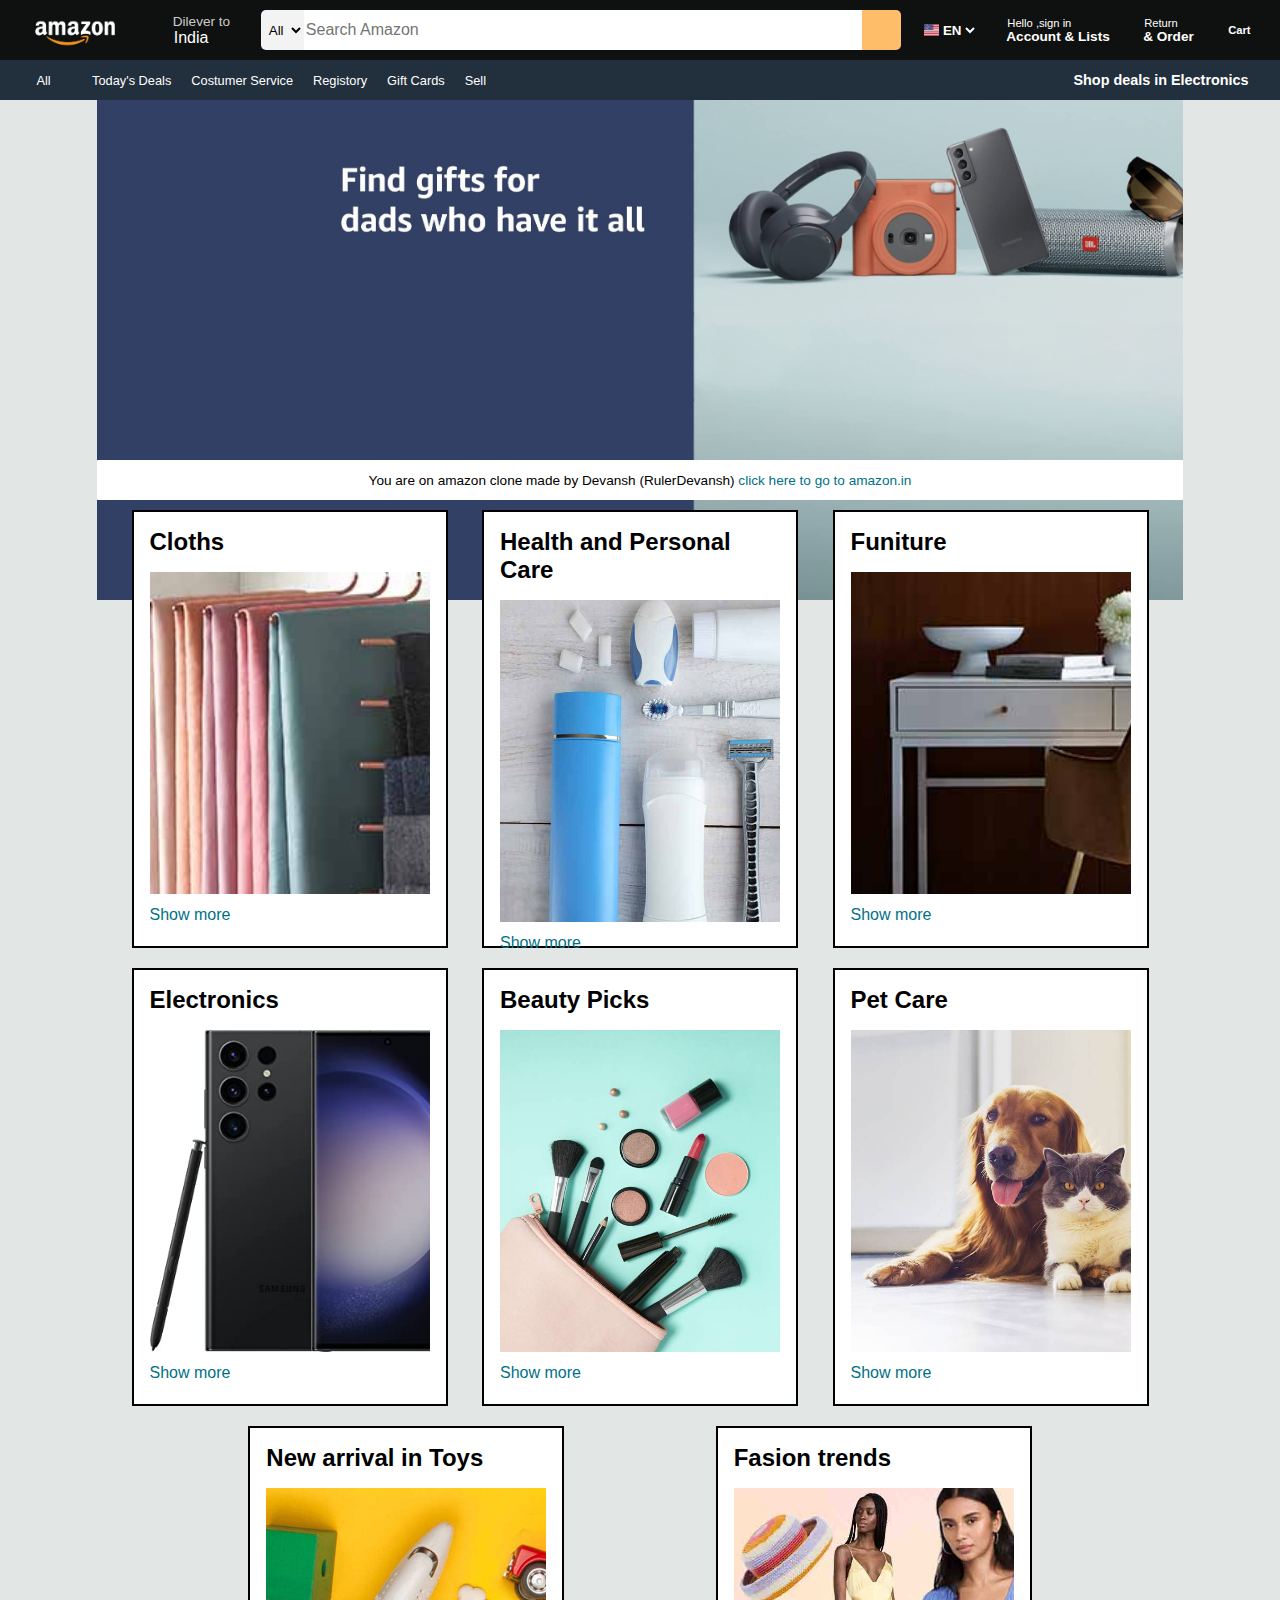
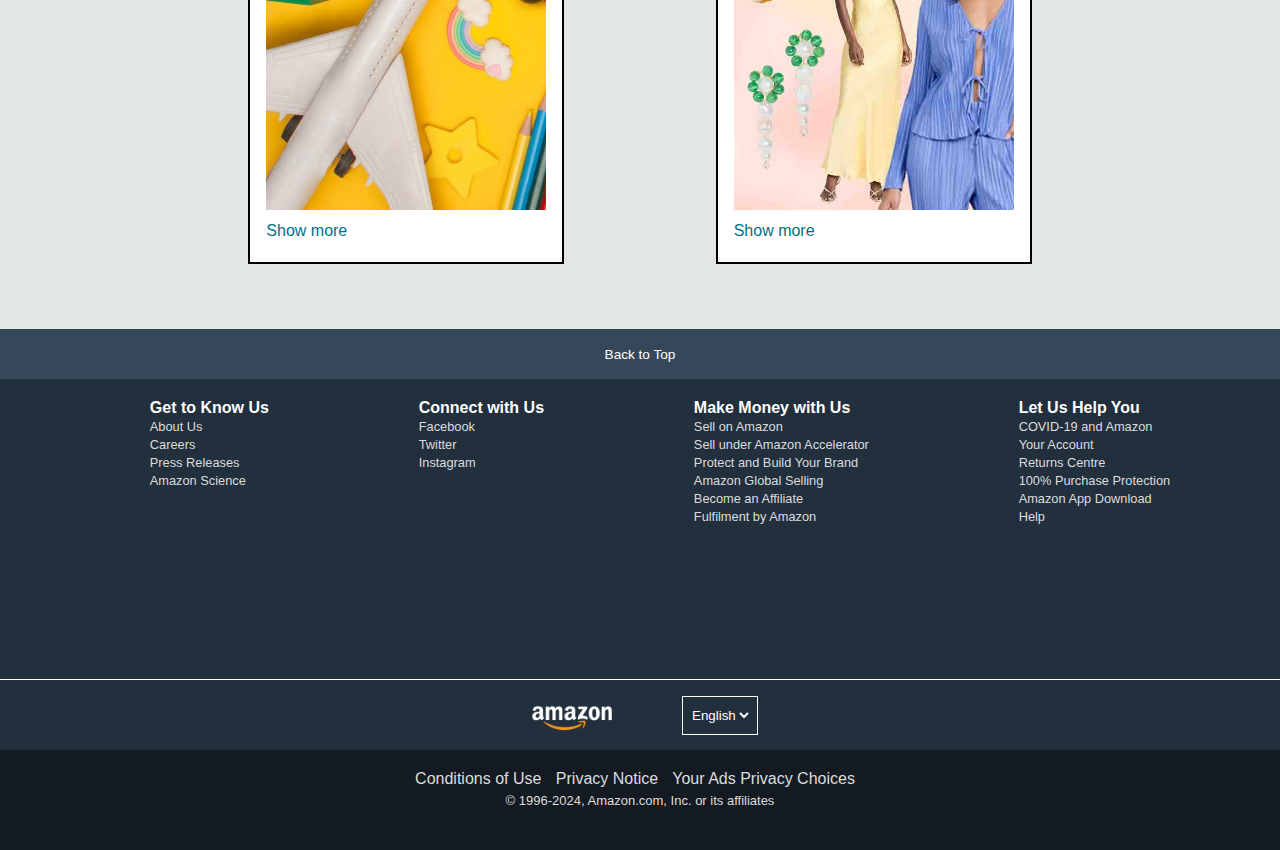
==== Project Amazon Clone (Only by html , css )/index.html @ c6a293f9 "Add files via upload" ====
<!DOCTYPE html>
<html lang="en">
<head>
    <meta charset="UTF-8">
    <meta name="viewport" content="width=device-width, initial-scale=1.0">
    <title>Amazon clone</title>
    <link rel="stylesheet" href="style.css">
    <!-- LINKING Font Awsome ICON IN HTML By CDN(content dilevery network)-->
    <!-- IT is just an another css file -->
    <!-- NOTE:- Icons act just like font. -->
    <link rel="stylesheet" href="https://cdnjs.cloudflare.com/ajax/libs/font-awesome/6.5.1/css/all.min.css" integrity="sha512-DTOQO9RWCH3ppGqcWaEA1BIZOC6xxalwEsw9c2QQeAIftl+Vegovlnee1c9QX4TctnWMn13TZye+giMm8e2LwA==" crossorigin="anonymous" referrerpolicy="no-referrer" />
     
</head>
<body>
    <header>
        <div class="navbar">
            <div class="navlogo border">
            </div>
            <div class="navloc border">
                <p class="loc1">Dilever to </p>
                <div class="locIcon">
                    <i class="fa-solid fa-location-dot"></i>
                    <p class="loc2">India</p>
                </div>
            </div>
            <div class="navsearch">
                <select class="searchselect">
                    <option>All</option>
                </select>
                <input type="text" placeholder="Search Amazon" class="searchinput">
                <div class="searchicon">
                    <i class="fa-solid fa-magnifying-glass"></i>
                </div>
            </div>
            <div class="navlang">
                <div class="flag"></div>
                <select class="navlangsel">
                    <option>EN</option>
                </select>
            </div>
            <div class="navsignin border">
                <p class="navsigninhello">Hello ,sign in</p>
                <p class="navsigninacc">Account & Lists</p>
            </div>
            <div class="navsignin border">
                <p class="navsigninhello">Return</p>
                <p class="navsigninacc">& Order</p>
            </div>
            <div class="navcart border">
                <i class="fa-solid fa-cart-shopping"></i>
                <p class="carttext">Cart</p>
            </div>
        </div>
        <div class="pannel">
            <div class="pannelall">
                <i class="fa-solid fa-bars"></i>
                <p class="pannelalltxt">All</p>
            </div>
            <div class="pannelopt">
                <p>Today's Deals</p>
                <p>Costumer Service</p>
                <p>Registory</p>
                <p>Gift Cards</p>
                <p>Sell</p>
            </div>
            <div class="panneldeals">
                <p>Shop deals in Electronics</p>
            </div>
    
    
        </div>    
    </header>
    <div class="herosection">
        <div class="heromsg">
            <p>You are on amazon clone made by Devansh (RulerDevansh) <a href="#">click here to go to amazon.in</a></p>
        </div>
    </div>
    <div class="shopingcards">
        <div class="card">
            <h2>Cloths</h2>
            <div class="card1img"></div>
            <p>Show more</p>
        </div>
        <div class="card">
            <h2>Health and Personal Care</h2>
            <div class="card2img"></div>
            <p>Show more</p>
        </div>
        <div class="card">
            <h2>Funiture</h2>
            <div class="card3img"></div>
            <p>Show more</p>
        </div>
        <div class="card">
            <h2>Electronics</h2>
            <div class="card4img"></div>
            <p>Show more</p>
        </div>
        <div class="card">
            <h2>Beauty Picks</h2>
            <div class="card5img"></div>
            <p>Show more</p>
        </div>
        <div class="card">
            <h2>Pet Care</h2>
            <div class="card6img"></div>
            <p>Show more</p>
        </div>
        <div class="card">
            <h2>New arrival in Toys</h2>
            <div class="card7img"></div>
            <p>Show more</p>
        </div>
        <div class="card">
            <h2>Fasion trends</h2>
            <div class="card8img"></div>
            <p>Show more</p>
        </div>
    </div>
    <footer>
        <div class="footpannel1"><P>Back to Top</P></div>
        <div class="footpannel2">
            <ul>
                <li><p>Get to Know Us</p></li>
                <li><a href="#">About Us</a></li>
                <li><a href="#">Careers</a></li>
                <li><a href="#">Press Releases</a></li>
                <li><a href="#">Amazon Science</a></li>
            </ul>
            <ul>
                <li><p>Connect with Us</p></li>
                <li><a href="#">Facebook</a></li>
                <li><a href="#">Twitter</a></li>
                <li><a href="#">Instagram</a></li>
            </ul>
            <ul>
                <li><p>Make Money with Us</p></li>
                <li><a href="#">Sell on Amazon</a></li>
                <li><a href="#">Sell under Amazon Accelerator</a></li>
                <li><a href="#">Protect and Build Your Brand</a></li>
                <li><a href="#">Amazon Global Selling</a></li>
                <li><a href="#">Become an Affiliate</a></li>
                <li><a href="#">Fulfilment by Amazon</a></li>
            </ul>
            <ul>
                <li><p>Let Us Help You</p></li>
                <li><a href="#">COVID-19 and Amazon</a></li>
                <li><a href="#">Your Account</a></li>
                <li><a href="#">Returns Centre</a></li>
                <li><a href="#">100% Purchase Protection</a></li>
                <li><a href="#">Amazon App Download</a></li>
                <li><a href="#">Help</a></li>
            </ul>
        </div>
        <div class="footpannel3">
            <div class="logo"></div>
            <div class="lang">
                <i class="fa-solid fa-globe" style="color:#dddddd;"></i>
                <select class="langsel">
                    <option>English</option>
                    <option>Hindi</option>
                    <option>French</option>
                </select>
            </div>
        </div>
        <div class="footpannel4">
            <div class="licence">
                <a href="#">Conditions of Use</a>
                <a href="#">Privacy Notice</a>
                <a href="#">Your Ads Privacy Choices</a>
            </div>
            <div class="copyright">
                © 1996-2024, Amazon.com, Inc. or its affiliates
            </div>
        </div>
    </footer>
</body>
</html>
---- Project Amazon Clone (Only by html , css )/style.css ----
*{
    margin: 0;
    font-family: Arial, Helvetica, sans-serif;
}
body{
    background-color: #e2e7e6;
}
/* ---------------------NAVBAR--------------------- */
.navbar{
    position: fixed;
    z-index: 2;
    height: 60px;
    width: 100%;
    background-color:#0f1111;
    color: white;
    display: flex;
    align-items: center;
    justify-content: space-evenly;
}
.navlogo{
    height: 50px;
    width: 100px;
    background-image:url(amazon_logo.png);
    background-size: cover;
}
.border{
    border: 2px solid transparent;
}
.border:hover{
    border: 2px solid white;
}
/* For location box */
.navloc{padding: 5px;}
.loc1{
    color: #cccccc;
    font-size: 0.85rem;
    margin-left: 15px;

}
.loc2{
    font-size: 1rem;
}
.locIcon{
    display: flex;
    width:70%;
    align-items: center;
    justify-content: space-between;
}
/* For search box */
.navsearch{
    display: flex;
    width:50%;
    height: 40px;
    border-radius: 5px;
    background-color: blue;
    justify-content: space-evenly;
}
.searchicon{
    background-color: #febd68;
    color: #0f1111;
    width: 45px;
    display: flex;
    border-top-right-radius: 5px;
    border-bottom-right-radius: 5px;
    justify-content: center;
    align-items: center;
    font-size: 1.2rem;
}
.searchselect{
    background-color: #f3f3f3;
    width: 50px;
    text-align: center;
    border-top-left-radius: 5px;
    border-bottom-left-radius: 5px;
    border: none;
}
.searchinput{
    border: none;
    width: 100%;
    font-size: 1rem;
    
}
.navsearch:hover{
    border-radius: 7px;
    border: 2px solid #febd68;
}
/* LANGUAGE */
.navlang{
    display: flex;
    align-items: center;
    height: 10px;
}
.flag{
    height: 12px;
    width: 15px;
    background-image: url(flag.png);
    background-size:cover;
}
.navlangsel{
    background-color: #0f1111;
    color: white;
    border: none;
    font-weight: bold;
}
/* Signin */
.navsignin{
    padding:3px;
}
.navsigninhello{
    font-size: 0.7rem;
    margin-left: 1px;
}
.navsigninacc{
    font-size: 0.85rem;
    font-weight: 700;
}
/* cart */
.navcart{
    display: flex;
    align-items: end;
    padding: 4px;
}
/* .fa-solid.fa-cart-shopping{
    font-size: large;
} */
/* Or we can write like this */
.navcart i {/*means all icon tag in navcart*/
    font-size: large;
}
.carttext{
    font-size: 0.7rem;
    font-weight: 700;
}


/*---------------------------PANNEL-------------------*/
.pannel{
    position: relative;
    top: 60px;
    height: 40px;
    background-color: #222f3d ;
    display: flex;
    align-items: center;
    justify-content: space-evenly;
    color: white;
    font-size: 0.8rem;
}
.pannelall{
    display: flex;
    justify-content: space-between;
}
.pannelalltxt{
    padding-left: 5px ;
}
.pannelopt{
    display: flex;
    width: 75%;
    
}
.pannelopt p{
    margin: 10px;
}
.panneldeals{
    font-size: 0.9rem;
    font-weight: 700;
}


/* -----------------Hero section--------------- */
/*a hero section is the area that immediately shows up on the screen under your logo and menu */

.herosection{
    position: relative;
    top: 60px;
    display: flex;
    background-image: url(hero_image.jpg);
    background-size: cover;
    height: 500px;
    margin:0px 97px 0px 97px;
    align-items: end;
    justify-content: center;
    z-index: 0;
}
.heromsg{
    margin-bottom: 100px;
    height: 40px;
    width: 100%;
    display: flex;
    justify-content: center;
    align-items: center;
    background-color: white;
    border-radius: 1px;
    font-size: 0.85rem;
}
.heromsg p a{
    text-decoration: none;
    color: #007185;
}

/* ----------Shoping Cards----------- */

.shopingcards{
    z-index:1;
    position: relative;
    top:-50px;
    display: flex;
    margin:0px 97px 0px 97px;
    flex-wrap: wrap;
    justify-content:space-evenly;
}
.card{
    padding: 1rem 1rem 1rem 1rem;
    background-color: white;
    border: 2px solid black;
    height: 402px;
    width: 280px;
    margin-top: 20px;
}
.card p {
    color: #007185;
}
.card1img{
    background-image: url(box1_image.jpg);
    background-size: cover;
    height: 80%;
    margin: 1rem 0rem 0.75rem 0rem;
}
.card2img{
    background-image: url(box2_image.jpg);
    background-size: cover;
    height: 80%;
    margin: 1rem 0rem 0.75rem 0rem;
}
.card3img{
    background-image: url(box3_image.jpg);
    background-size: cover;
    height: 80%;
    margin: 1rem 0rem 0.75rem 0rem;
}
.card4img{
    background-image: url(box4_image.jpg);
    background-size: cover;
    height: 80%;
    margin: 1rem 0rem 0.75rem 0rem;
}
.card5img{
    background-image: url(box5_image.jpg);
    background-size: cover;
    height: 80%;
    margin: 1rem 0rem 0.75rem 0rem;
}
.card6img{
    background-image: url(box6_image.jpg);
    background-size: cover;
    height: 80%;
    margin: 1rem 0rem 0.75rem 0rem;
}
.card7img{
    background-image: url(box7_image.jpg);
    background-size: cover;
    height: 80%;
    margin: 1rem 0rem 0.75rem 0rem;
}
.card8img{
    background-image: url(box8_image.jpg);
    background-size: cover;
    height: 80%;
    margin: 1rem 0rem 0.75rem 0rem;
}

/* -------------Footer---------- */
footer{
    margin-top: 15px;
}
.footpannel1{
    background-color: #37475a;
    color: white;
    height: 50px;
    display: flex;
    justify-content: center;
    align-items: center;
    font-size:0.85rem;
}

.footpannel2 ul{
    margin-top: 20px;
    list-style-type: none;
    color: white;
    font-weight: 600;
    font-size: 1rem
}
.footpannel2 a {
    text-decoration: none;
    color: #dddddd;
    font-size: 0.8rem;
    font-weight: 500;
}
.footpannel2{
    display: flex;
    height: 300px;
    background-color: #222f3d;
    justify-content: space-evenly;
}

.footpannel3{
    background-color: #222f3d;
    border-top: 0.5px solid white;
    height: 70px;
    display: flex;
    justify-content: center;
    align-items: center;
}
.logo{
    background-image:url(amazon_logo.png);
    background-size: cover;
    height: 50px;
    width: 100px;
    margin-right: 30px;
}
.lang{
    display: flex;
    align-items: center;
    border: 1px solid white;
    padding: 10px 5px 10px 5px;
    margin-left: 30px
}
.langsel{
    background-color: #222f3d;
    color: white;
    border: none;

}

.footpannel4{
    text-align: center;
    background-color: #131a22;
    height: 80px;
    padding-top: 20px;
}
.licence a{
    margin-right: 10px;
    text-decoration: none;
    color: #dddddd;
}
.copyright{
    color: #dddddd;
    font-size: small;
    margin-top: 5px;
}
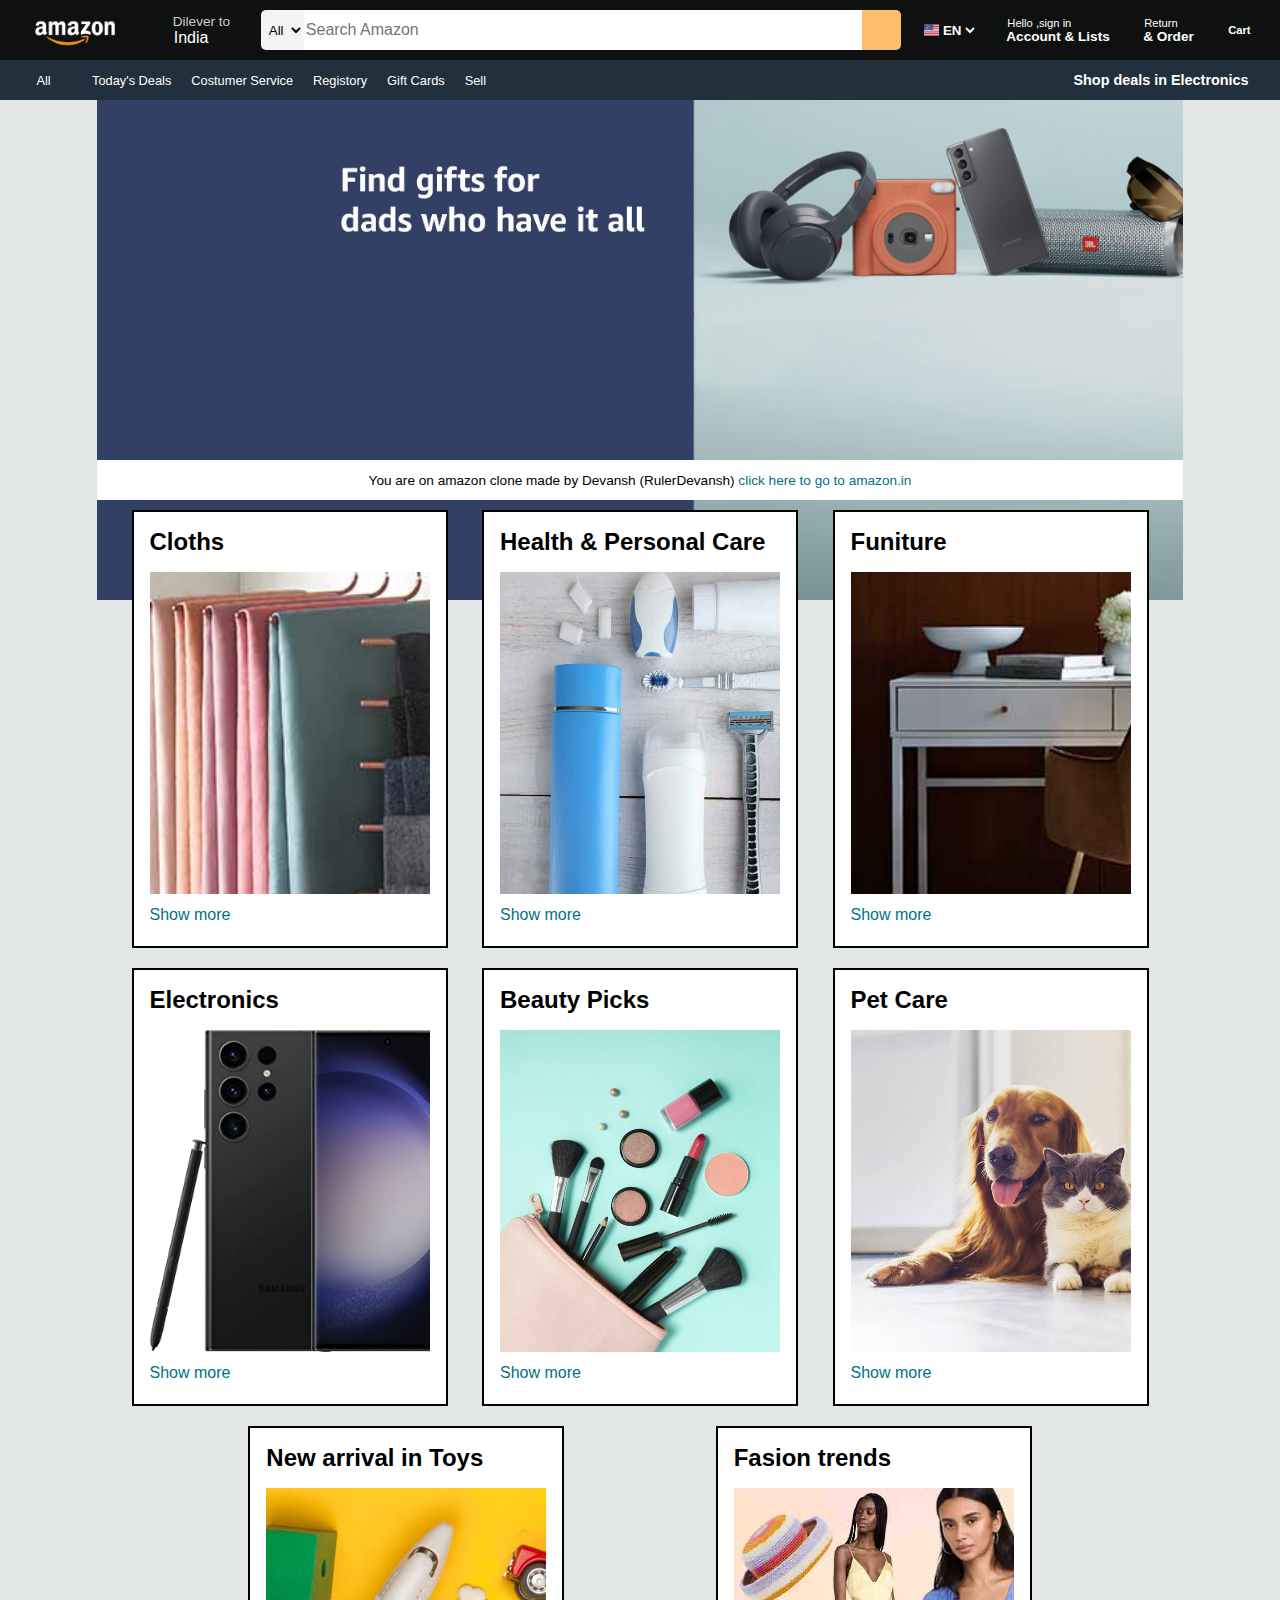
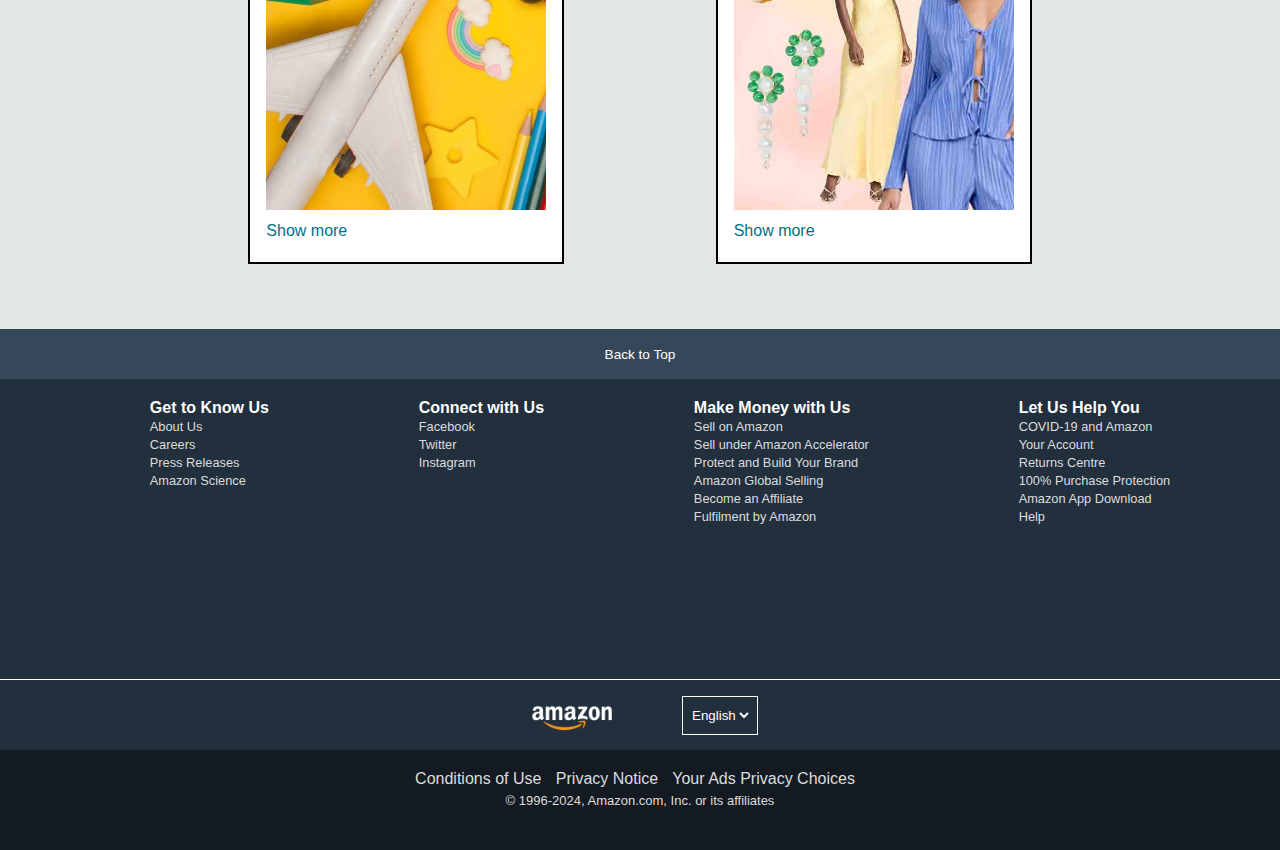
==== commit 3d24d10c: "Add files via upload" ====
--- a/Project Amazon Clone (Only by html , css )/index.html
+++ b/Project Amazon Clone (Only by html , css )/index.html
@@ -79,42 +79,42 @@
         <div class="card">
             <h2>Cloths</h2>
             <div class="card1img"></div>
-            <p>Show more</p>
+            <a href="#">Show more</a>
         </div>
         <div class="card">
-            <h2>Health and Personal Care</h2>
+            <h2>Health & Personal Care</h2>
             <div class="card2img"></div>
-            <p>Show more</p>
+            <a href="#">Show more</a>
         </div>
         <div class="card">
             <h2>Funiture</h2>
             <div class="card3img"></div>
-            <p>Show more</p>
+            <a href="#">Show more</a>
         </div>
         <div class="card">
             <h2>Electronics</h2>
             <div class="card4img"></div>
-            <p>Show more</p>
+            <a href="#">Show more</a>
         </div>
         <div class="card">
             <h2>Beauty Picks</h2>
             <div class="card5img"></div>
-            <p>Show more</p>
+            <a href="#">Show more</a>
         </div>
         <div class="card">
             <h2>Pet Care</h2>
             <div class="card6img"></div>
-            <p>Show more</p>
+            <a href="#">Show more</a>
         </div>
         <div class="card">
             <h2>New arrival in Toys</h2>
             <div class="card7img"></div>
-            <p>Show more</p>
+            <a href="#">Show more</a>
         </div>
         <div class="card">
             <h2>Fasion trends</h2>
             <div class="card8img"></div>
-            <p>Show more</p>
+            <a href="#">Show more</a>
         </div>
     </div>
     <footer>
--- a/Project Amazon Clone (Only by html , css )/style.css
+++ b/Project Amazon Clone (Only by html , css )/style.css
@@ -216,7 +216,8 @@
     width: 280px;
     margin-top: 20px;
 }
-.card p {
+.card a {
+    text-decoration: none;
     color: #007185;
 }
 .card1img{
